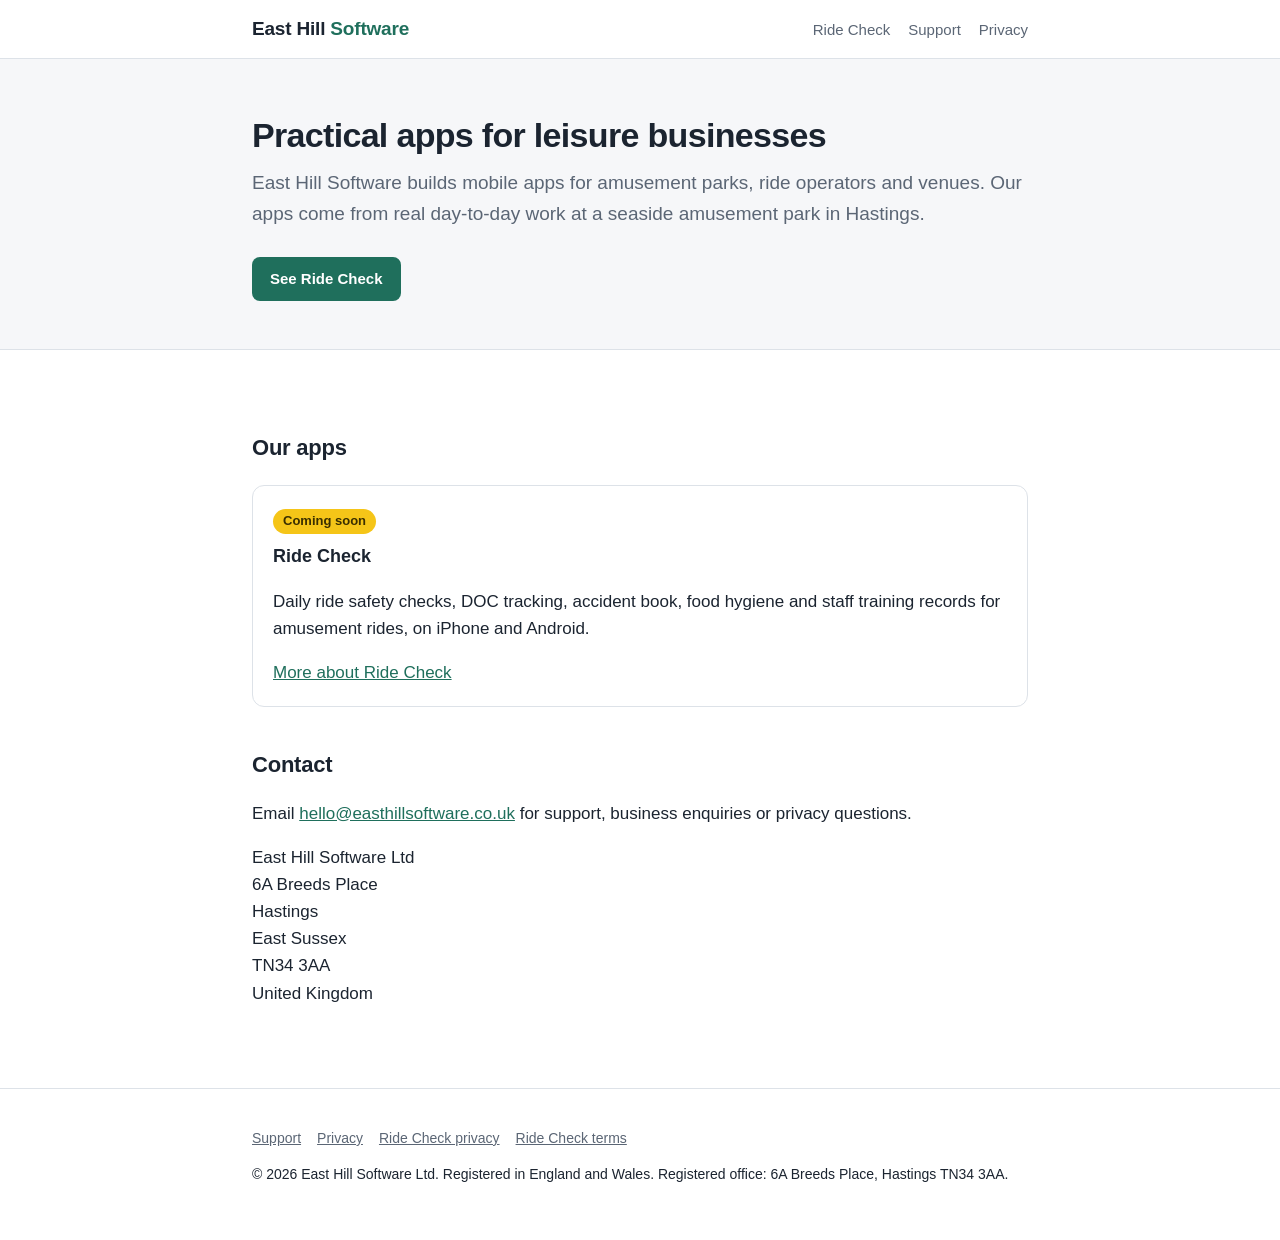
==== index.html @ 681ceeda "Add East Hill Software website: home, support, privacy" ====
<!DOCTYPE html>
<html lang="en-GB">
<head>
<meta charset="utf-8">
<meta name="viewport" content="width=device-width, initial-scale=1">
<title>East Hill Software – practical apps for leisure and hospitality businesses</title>
<meta name="description" content="East Hill Software makes practical mobile apps for amusement parks, ride operators and venues, built in Hastings.">
<link rel="stylesheet" href="/style.css">
</head>
<body>
<header class="site"><div class="wrap">
  <a class="brand" href="/">East Hill <span>Software</span></a>
  <nav><a href="/ride-check/">Ride Check</a><a href="/support.html">Support</a><a href="/privacy.html">Privacy</a></nav>
</div></header>

<section class="hero"><div class="wrap">
  <h1>Practical apps for leisure businesses</h1>
  <p class="lead">East Hill Software builds mobile apps for amusement parks, ride operators and venues. Our apps come from real day-to-day work at a seaside amusement park in Hastings.</p>
  <a class="btn" href="/ride-check/">See Ride Check</a>
</div></section>

<main><div class="wrap">
  <h2>Our apps</h2>
  <div class="cards">
    <div class="card">
      <span class="tag">Coming soon</span>
      <h3>Ride Check</h3>
      <p>Daily ride safety checks, DOC tracking, accident book, food hygiene and staff training records for amusement rides, on iPhone and Android.</p>
      <a href="/ride-check/">More about Ride Check</a>
    </div>
  </div>

  <h2>Contact</h2>
  <p>Email <a href="mailto:hello@easthillsoftware.co.uk">hello@easthillsoftware.co.uk</a> for support, business enquiries or privacy questions.</p>
  <p>East Hill Software Ltd<br>6A Breeds Place<br>Hastings<br>East Sussex<br>TN34 3AA<br>United Kingdom</p>
</div></main>

<footer class="site"><div class="wrap">
  <p><a href="/support.html">Support</a><a href="/privacy.html">Privacy</a><a href="/ride-check/privacy.html">Ride Check privacy</a><a href="/ride-check/terms.html">Ride Check terms</a></p>
  <p>© 2026 East Hill Software Ltd. Registered in England and Wales. Registered office: 6A Breeds Place, Hastings TN34 3AA.</p>
</div></footer>
</body>
</html>
---- style.css ----
:root{--ink:#1b2430;--muted:#5b6675;--line:#dde2e8;--bg:#f6f7f9;--accent:#1f6f5c;--accent-ink:#fff;--yellow:#f5c518}
*{box-sizing:border-box}
html{-webkit-text-size-adjust:100%}
body{margin:0;font-family:-apple-system,BlinkMacSystemFont,"Segoe UI",Roboto,Helvetica,Arial,sans-serif;color:var(--ink);background:#fff;line-height:1.6;font-size:17px}
a{color:var(--accent)}
header.site{border-bottom:1px solid var(--line);background:#fff}
header.site .wrap{display:flex;align-items:center;justify-content:space-between;gap:16px;flex-wrap:wrap;padding-top:14px;padding-bottom:14px}
.brand{font-weight:700;font-size:19px;color:var(--ink);text-decoration:none;letter-spacing:-.01em}
.brand span{color:var(--accent)}
nav a{color:var(--muted);text-decoration:none;margin-left:18px;font-size:15px}
nav a:hover{color:var(--ink)}
.wrap{max-width:820px;margin:0 auto;padding-left:22px;padding-right:22px}
main{padding:40px 0 64px}
h1{font-size:34px;line-height:1.2;margin:0 0 12px;letter-spacing:-.02em}
h2{font-size:22px;margin:40px 0 10px;letter-spacing:-.01em}
h3{font-size:18px;margin:26px 0 6px}
p,li{color:var(--ink)}
.lead{font-size:19px;color:var(--muted);margin:0 0 28px}
.meta{color:var(--muted);font-size:15px;margin-bottom:28px}
.hero{background:var(--bg);border-bottom:1px solid var(--line)}
.hero .wrap{padding-top:56px;padding-bottom:48px}
.cards{display:grid;grid-template-columns:repeat(auto-fit,minmax(240px,1fr));gap:16px;margin-top:20px}
.card{border:1px solid var(--line);border-radius:12px;padding:20px;background:#fff}
.card h3{margin-top:0}
.card .tag{display:inline-block;font-size:13px;background:var(--yellow);color:#3a2f00;border-radius:999px;padding:2px 10px;margin-bottom:8px;font-weight:600}
.btn{display:inline-block;background:var(--accent);color:var(--accent-ink);text-decoration:none;padding:10px 18px;border-radius:8px;font-weight:600;font-size:15px}
.note{background:var(--bg);border:1px solid var(--line);border-radius:10px;padding:14px 16px;margin:18px 0}
table{border-collapse:collapse;width:100%;margin:12px 0;font-size:15px}
th,td{border:1px solid var(--line);padding:8px 10px;text-align:left;vertical-align:top}
th{background:var(--bg)}
.table-scroll{overflow-x:auto}
footer.site{border-top:1px solid var(--line);color:var(--muted);font-size:14px;padding:24px 0 40px}
footer.site a{color:var(--muted);margin-right:16px}
@media (max-width:560px){h1{font-size:28px}nav a{margin-left:0;margin-right:14px}body{font-size:16px}}
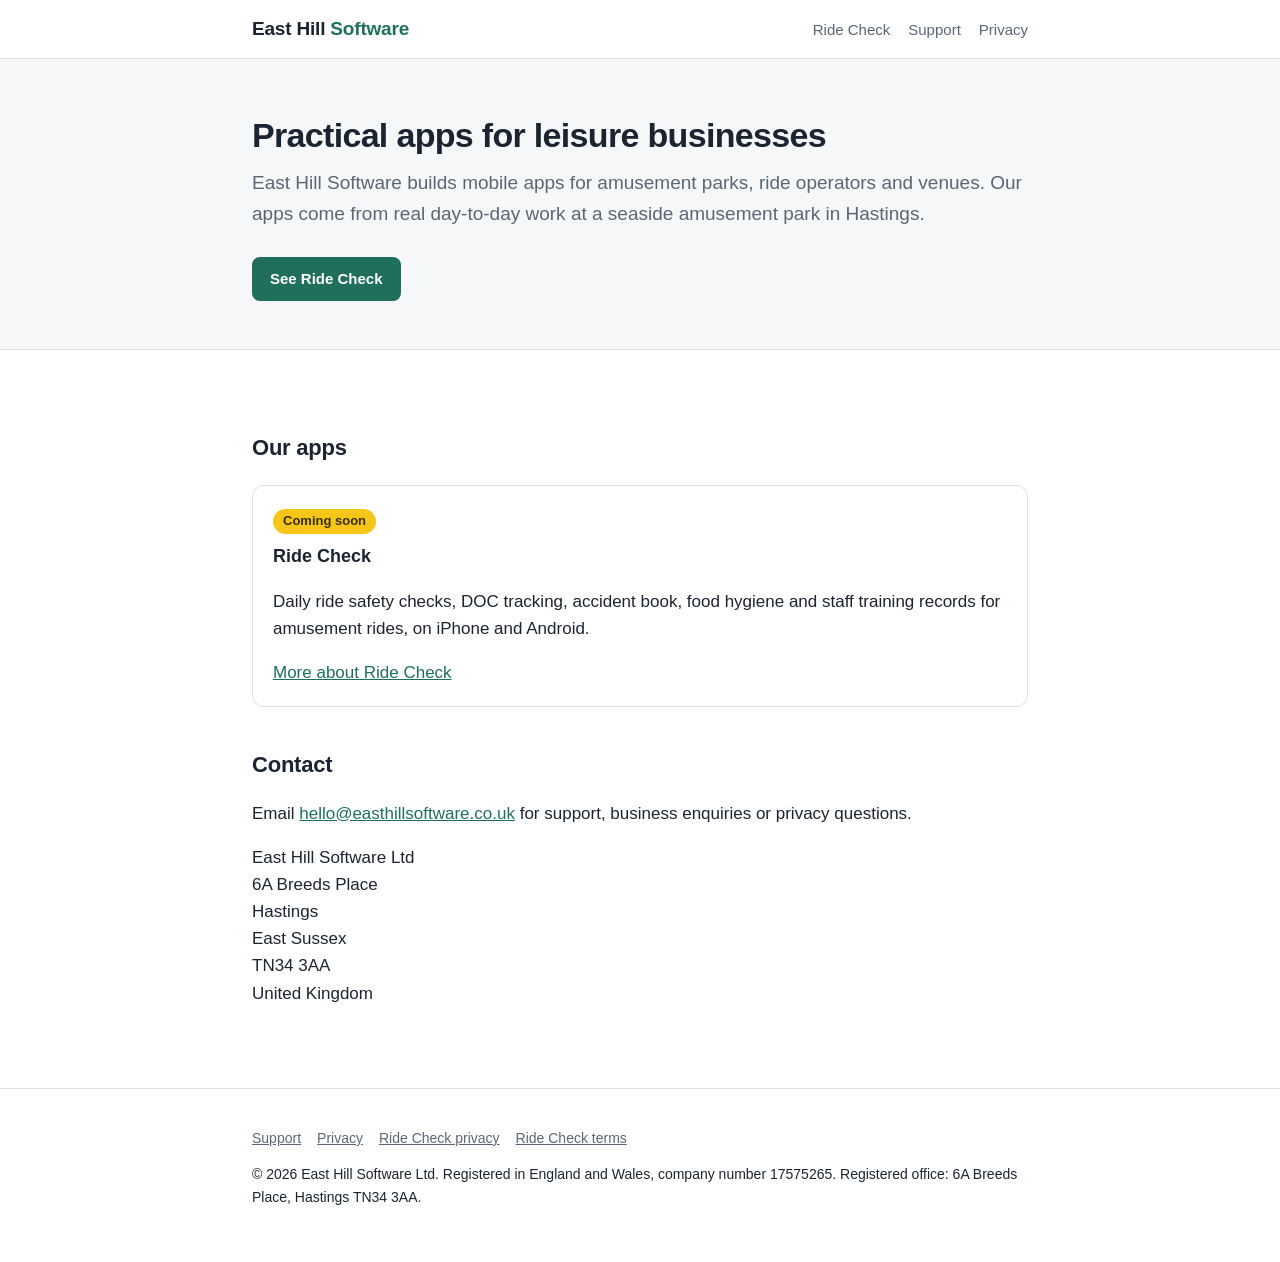
==== commit 3ba65264: "Add company number 17575265 to site footer Co-Authored-By: Claude Fable 5.2 <noreply@anthropic.com> " ====
--- a/index.html
+++ b/index.html
@@ -37,7 +37,7 @@
 
 <footer class="site"><div class="wrap">
   <p><a href="/support.html">Support</a><a href="/privacy.html">Privacy</a><a href="/ride-check/privacy.html">Ride Check privacy</a><a href="/ride-check/terms.html">Ride Check terms</a></p>
-  <p>© 2026 East Hill Software Ltd. Registered in England and Wales. Registered office: 6A Breeds Place, Hastings TN34 3AA.</p>
+  <p>© 2026 East Hill Software Ltd. Registered in England and Wales, company number 17575265. Registered office: 6A Breeds Place, Hastings TN34 3AA.</p>
 </div></footer>
 </body>
 </html>
